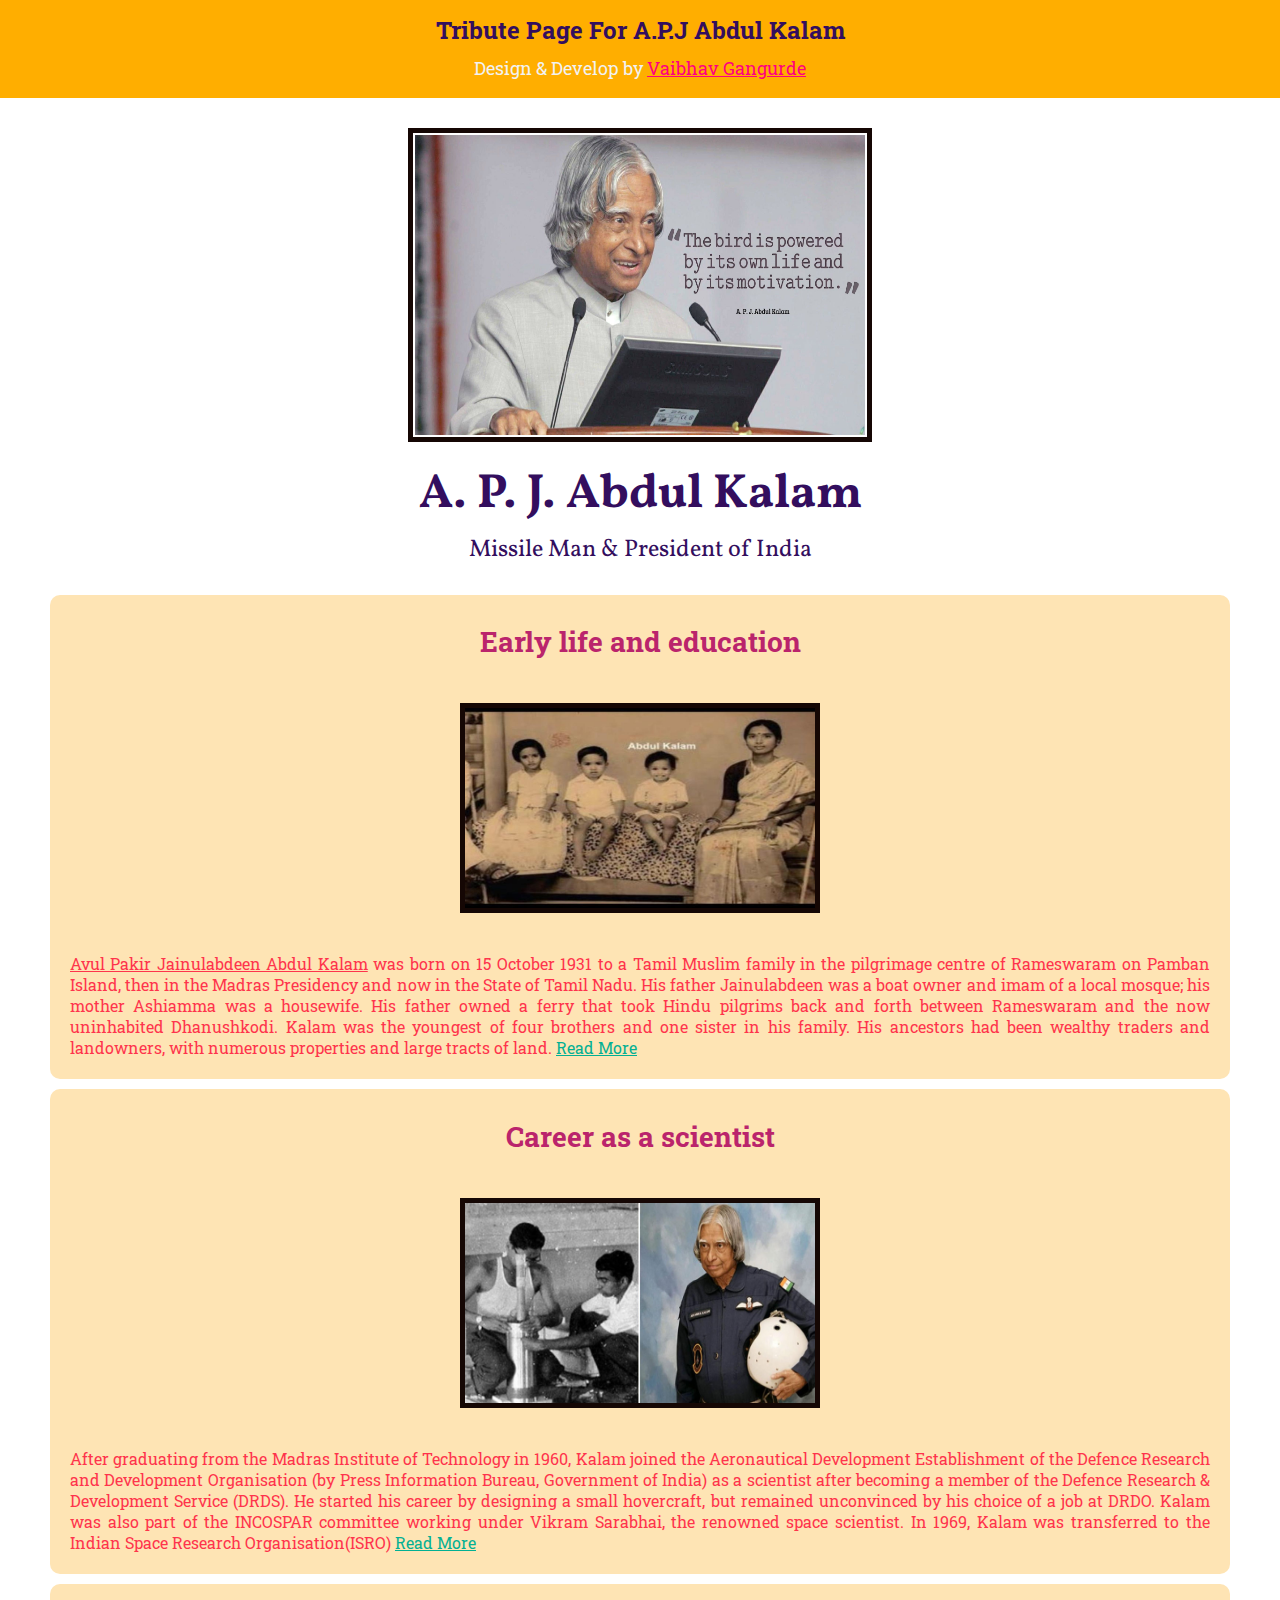
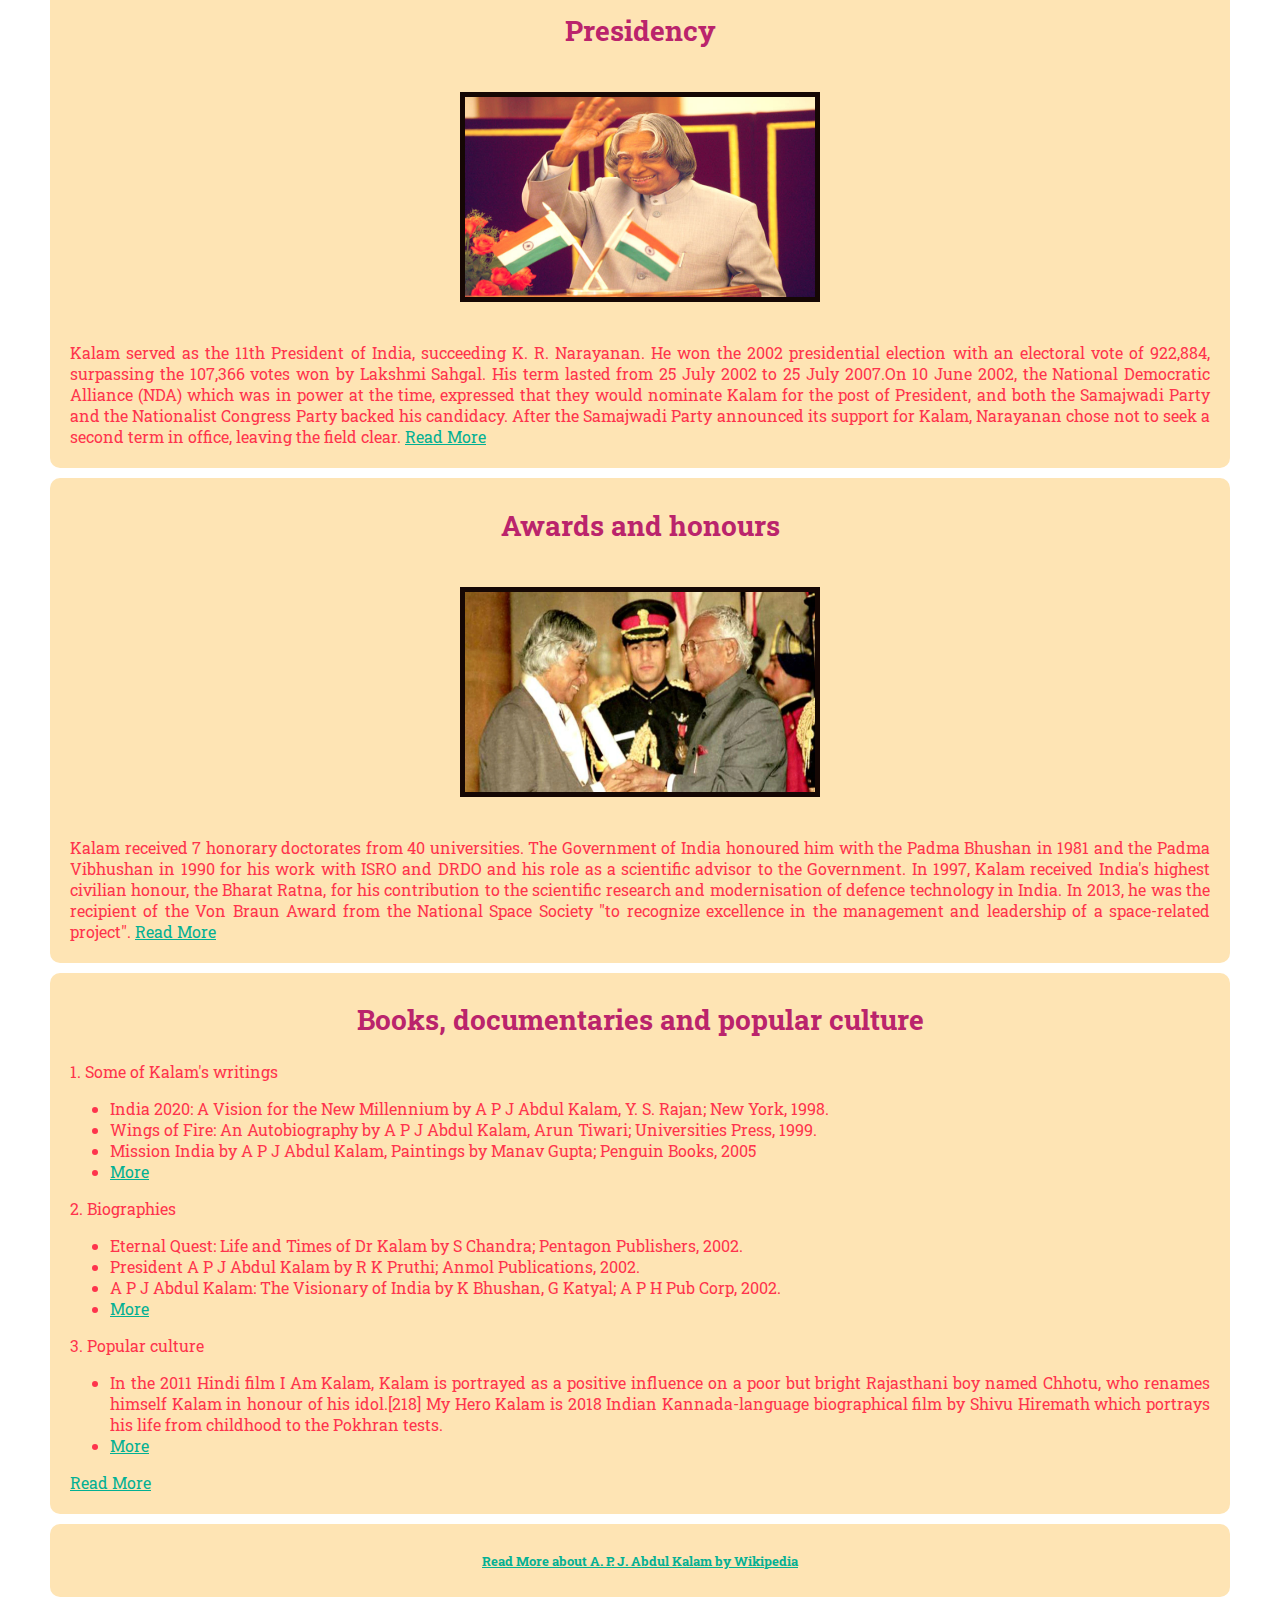
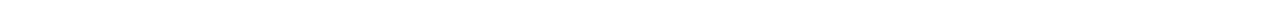
==== index.html @ be6290c1 "tribute page files" ====
<!DOCTYPE html>
<html>
<head>
    <meta charset='utf-8'>
    <title>Tribute Page For APJ Abdul Kalam By Vaibhav Gangurde - Web Developer</title>
    <meta name='viewport' content='width=device-width, initial-scale=1'>
    <link rel="stylesheet" href="/assets/css/style.css">
    <link rel="preconnect" href="https://fonts.gstatic.com">
    <link href="https://fonts.googleapis.com/css2?family=Roboto+Slab&family=Vollkorn&display=swap" rel="stylesheet">
</head>
<body>
    <!-- header -->
    <div class="topnav">
         <h2>Tribute Page For A.P.J Abdul Kalam</h2>
         <p>Design & Develop by <a href="https://vaibhav17.webflow.io/">Vaibhav Gangurde</a></p>
    </div>

    <!-- Little Intro About Abdul Kalam -->
    <div class="intro_abj">
        <center>
            <img class="intro_abjimg" src="assets/img/abjimg_1.jpg" alt="Dr. A.P.J Abdul">
            <h2>A. P. J. Abdul Kalam</h2>
            <p>Missile Man & President of India</p>
        </center>
    </div>

    <!-- Informtion About Abdul kalam in cards form -->
    <div class="abj_info">
        <div>
            <h2>Early life and education</h2>
            <center>
            <img class="img_abj_info" src="assets/img/child_abj_2.jpg" alt="family photo of Abj Abdul Kalam">
            </center>
            <p><u>Avul Pakir Jainulabdeen Abdul Kalam</u> was born on 15 October 1931 to a Tamil Muslim family in the pilgrimage centre of Rameswaram on Pamban Island, then in the Madras Presidency and now in the State of Tamil Nadu. His father Jainulabdeen was a boat owner and imam of a local mosque; his mother Ashiamma was a housewife. His father owned a ferry that took Hindu pilgrims back and forth between Rameswaram and the now uninhabited Dhanushkodi. Kalam was the youngest of four brothers and one sister in his family. His ancestors had been wealthy traders and landowners, with numerous properties and large tracts of land.
            <a style="color:#03b093;" href="https://en.wikipedia.org/wiki/A._P._J._Abdul_Kalam#Early_life_and_education">Read More</a>
            </p>
        </div>
    </div>

    <div class="abj_info">
        <div>
            <h2>Career as a scientist</h2>
             <center>
            <img  class="img_abj_info" src="assets/img/scientist_abj_3.jpg" alt="Young APJ Kalam assembling a test rocket in Thumba">
            </center>           
            <p>After graduating from the Madras Institute of Technology in 1960, Kalam joined the Aeronautical Development Establishment of the Defence Research and Development Organisation (by Press Information Bureau, Government of India) as a scientist after becoming a member of the Defence Research & Development Service (DRDS). He started his career by designing a small hovercraft, but remained unconvinced by his choice of a job at DRDO. Kalam was also part of the INCOSPAR committee working under Vikram Sarabhai, the renowned space scientist. In 1969, Kalam was transferred to the Indian Space Research Organisation(ISRO)
            <a style="color:#03b093;" href="https://en.wikipedia.org/wiki/A._P._J._Abdul_Kalam#Career_as_a_scientist">Read More</a>
            </p>
        </div>
    </div>
        
<div class="abj_info">
        <div>
            <h2>Presidency</h2>
            <center>
            <img  class="img_abj_info" src="assets/img/president_abj_4.jpg" alt="Kalam sir delivering speech">
            </center>
            <p>Kalam served as the 11th President of India, succeeding K. R. Narayanan. He won the 2002 presidential election with an electoral vote of 922,884, surpassing the 107,366 votes won by Lakshmi Sahgal. His term lasted from 25 July 2002 to 25 July 2007.On 10 June 2002, the National Democratic Alliance (NDA) which was in power at the time, expressed that they would nominate Kalam for the post of President, and both the Samajwadi Party and the Nationalist Congress Party backed his candidacy. After the Samajwadi Party announced its support for Kalam, Narayanan chose not to seek a second term in office, leaving the field clear.
            <a style="color:#03b093;" href="https://en.wikipedia.org/wiki/A._P._J._Abdul_Kalam#Presidency">Read More</a>
            </p>
        </div>
    </div>

    <div class="abj_info">
        <div>
            <h2>Awards and honours</h2>
            <center>
            <img  class="img_abj_info" src="assets/img/award_abj_5.jpg" alt="Kalam sir receiving an Bharat Ratna Award">
            </center>
            <p>Kalam received 7 honorary doctorates from 40 universities. The Government of India honoured him with the Padma Bhushan in 1981 and the Padma Vibhushan in 1990 for his work with ISRO and DRDO and his role as a scientific advisor to the Government. In 1997, Kalam received India's highest civilian honour, the Bharat Ratna, for his contribution to the scientific research and modernisation of defence technology in India. In 2013, he was the recipient of the Von Braun Award from the National Space Society "to recognize excellence in the management and leadership of a space-related project".
            <a style="color:#03b093;" href="https://en.wikipedia.org/wiki/A._P._J._Abdul_Kalam#Awards_and_honours">Read More</a>
            </p>
        </div>
    </div>

        <div class="abj_info">
         <div>
            <h2>Books, documentaries and popular culture</h2>
            <p>
                 1. Some of Kalam's writings
                <ul>
                    <li>India 2020: A Vision for the New Millennium by A P J Abdul Kalam, Y. S. Rajan; New York, 1998.</li>
                    <li>Wings of Fire: An Autobiography by A P J Abdul Kalam, Arun Tiwari; Universities Press, 1999.</li>
                    <li>Mission India by A P J Abdul Kalam, Paintings by Manav Gupta; Penguin Books, 2005</li>
                    <li><a style="color:#03b093;" href="https://en.wikipedia.org/wiki/A._P._J._Abdul_Kalam#Books,_documentaries_and_popular_culture">More</a></li>
                </ul>
                 2. Biographies
                <ul>
                    <li>Eternal Quest: Life and Times of Dr Kalam by S Chandra; Pentagon Publishers, 2002.</li>
                    <li>President A P J Abdul Kalam by R K Pruthi; Anmol Publications, 2002.</li>
                    <li>A P J Abdul Kalam: The Visionary of India by K Bhushan, G Katyal; A P H Pub Corp, 2002.</li>
                    <li><a style="color:#03b093;" href="https://en.wikipedia.org/wiki/A._P._J._Abdul_Kalam#Books,_documentaries_and_popular_culture">More</a></li>
                </ul>
                 3. Popular culture
                <ul>
                    <li>In the 2011 Hindi film I Am Kalam, Kalam is portrayed as a positive influence on a poor but bright Rajasthani boy named Chhotu, who renames himself Kalam in honour of his idol.[218] My Hero Kalam is 2018 Indian Kannada-language biographical film by Shivu Hiremath which portrays his life from childhood to the Pokhran tests.</li>
                    <li><a style="color:#03b093;" href="https://en.wikipedia.org/wiki/A._P._J._Abdul_Kalam#Books,_documentaries_and_popular_culture">More</a></li>
                </ul>
                <a style="color:#03b093;" href="https://en.wikipedia.org/wiki/A._P._J._Abdul_Kalam#Books,_documentaries_and_popular_culture">Read More</a>
            </p>
          </div>
        </div>

    <!-- Link to read Full Acticals -->
     <div class="abj_info">
        <div>
        <center>
            <h5>
                <a style="color:#03b093;" href="https://en.wikipedia.org/wiki/A._P._J._Abdul_Kalam">Read More about A. P. J. Abdul Kalam by Wikipedia</a>
            </h5>
        </center>
        </div>
    </div>

</body>
</html>
---- assets/css/style.css ----
body {
    margin: 0;
    font-family: Arial, Helvetica, sans-serif;
    background: #ffffff;
}

.topnav {
    font-family: 'Roboto Slab', serif;
    overflow: hidden;
    color: #330E5E;
    background-color: #ffae00;
    padding: 0px 10px;
    text-align: center;
}

.topnav h2 {
    font-size: 24px;
    margin-top: 14px;
    margin-bottom: 10px;
}

.topnav p {
    margin-top: 5px;
    font-size: 18px;
    color: #f2f2f2;
    float: center;
    text-decoration: none;
}

.topnav a {
    color:#ff0080;
}

.intro_abj {   
     color: #330E5E;
     font-family: 'Vollkorn', serif;
     font-size: 32px;
     padding: 30px 0px 0px 0px;
}

.intro_abjimg {   
     border: 5px solid #150704;
     padding: 2px;
     width: 450px;
     height: 300px;
  }

.intro_abj h2 {
     margin-top: 5px;
     margin-bottom: 5px;
  }

.intro_abj p {
     font-size: 24px;
     margin-top: 5px;
     margin-bottom: 28px;
  }

.abj_info {
     font-family: 'Roboto Slab', serif;
     font-size: 16px;
     color:#FE344C;
     background-color:#fee4b4;
     width: auto;
     padding: 5px 20px;
     margin: 10px  50px 10px 50px;
     border-radius: 10px;
     text-align: justify;
}


.abj_info h2 {
     font-size: 28px;
     color:#BA246C;
     text-align: center;
}

.img_abj_info {
    border: 5px solid #150704; 
    margin: 20px; 
    width: 350px; 
    height: 200px;
}


@media only screen and (max-width: 600px) {
  .topnav h2 {
    font-size:20px; 
  }

  .topnav p {
    font-size:14px; 
  }


  .intro_abj {   
     color: #330E5E;
     font-family: 'Vollkorn', serif;
     font-size: 24px;
     padding: 30px 0px 0px 0px;
}

  .intro_abjimg {   
     border: 5px solid #150704;
     padding: 2px;
     width: 250px;
     height: 190px;
    }

  .intro_abj p {
    font-size: 20px;
  }

  .abj_info {
      font-family: 'Roboto Slab', serif;
      font-size: 16px;
      color:#FE344C;
      background-color:#fee4b4;
      width: auto;
      padding: 5px 20px;
      margin: 10px;
      border-radius: 10px;
      text-align: justify;
    }

    .img_abj_info {
      border: 5px solid #150704; 
      margin: 20px; 
      width: 210px; 
      height: 190px;
  }
}
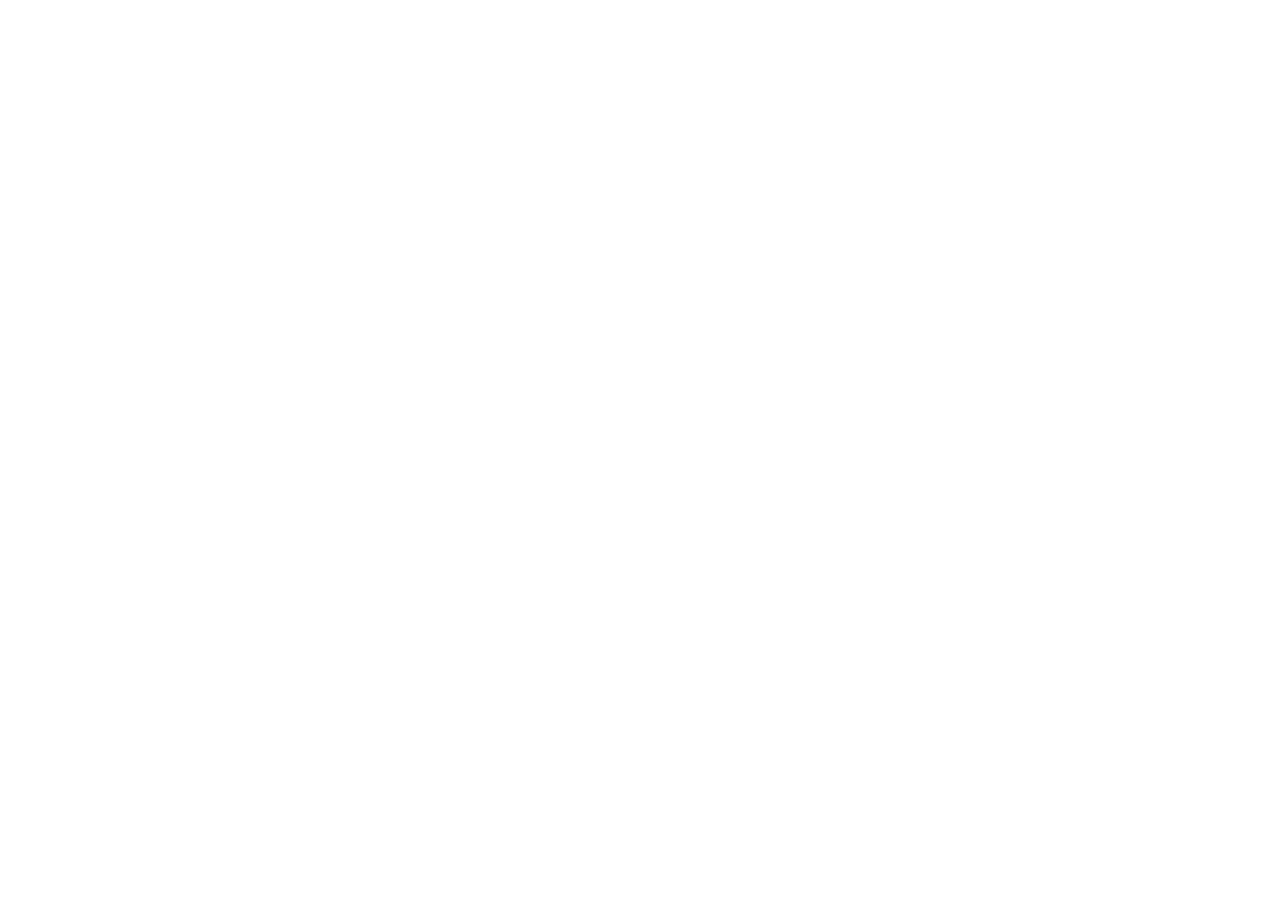
==== commit 19258dd2: "Comment the old version" ====
--- a/index.html
+++ b/index.html
@@ -1,4 +1,6 @@
-<!DOCTYPE html>
+
+<!-- Old Version -->
+<!-- <!DOCTYPE html>
 <html>
 <head>
     <meta charset='utf-8'>
@@ -10,22 +12,22 @@
 </head>
 <body>
     <!-- header -->
-    <div class="topnav">
+    <!-- <div class="topnav">
          <h2>Tribute Page For A.P.J Abdul Kalam</h2>
          <p>Design & Develop by <a href="https://vaibhav17.webflow.io/">Vaibhav Gangurde</a></p>
-    </div>
-
+    </div> -->
+<!-- End of Header-->
     <!-- Little Intro About Abdul Kalam -->
-    <div class="intro_abj">
+    <!-- <div class="intro_abj">
         <center>
             <img class="intro_abjimg" src="assets/img/abjimg_1.jpg" alt="Dr. A.P.J Abdul">
             <h2>A. P. J. Abdul Kalam</h2>
             <p>Missile Man & President of India</p>
         </center>
-    </div>
+    </div> -->
 
     <!-- Informtion About Abdul kalam in cards form -->
-    <div class="abj_info">
+    <!-- <div class="abj_info">
         <div>
             <h2>Early life and education</h2>
             <center>
@@ -36,7 +38,6 @@
             </p>
         </div>
     </div>
-
     <div class="abj_info">
         <div>
             <h2>Career as a scientist</h2>
@@ -99,10 +100,10 @@
                 <a style="color:#03b093;" href="https://en.wikipedia.org/wiki/A._P._J._Abdul_Kalam#Books,_documentaries_and_popular_culture">Read More</a>
             </p>
           </div>
-        </div>
+        </div> -->
 
     <!-- Link to read Full Acticals -->
-     <div class="abj_info">
+     <!-- <div class="abj_info">
         <div>
         <center>
             <h5>
@@ -110,7 +111,6 @@
             </h5>
         </center>
         </div>
-    </div>
-
+    </div> 
 </body>
-</html>
+</html> -->
